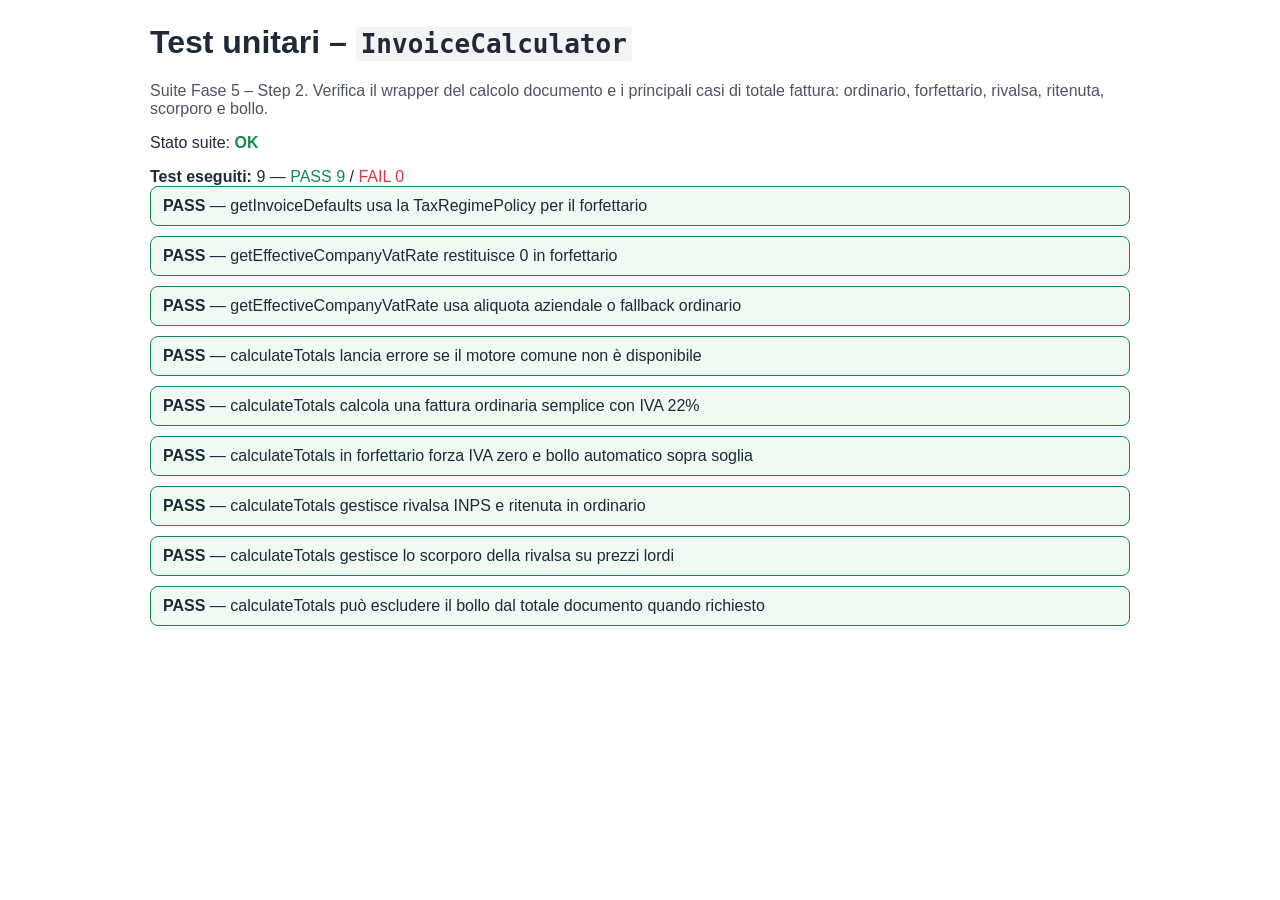
==== tests/invoice-calculator.test.html @ 50466d44 "Add files via upload" ====
<!DOCTYPE html>
<html lang="it">
<head>
  <meta charset="UTF-8" />
  <meta name="viewport" content="width=device-width, initial-scale=1.0" />
  <title>Test – InvoiceCalculator</title>
  <style>
    body { font-family: Arial, sans-serif; margin: 24px; color: #1f2937; }
    .container { max-width: 980px; margin: 0 auto; }
    .lead { color: #4b5563; }
    code { background:#f3f4f6; padding:2px 5px; border-radius:4px; }
  </style>
</head>
<body>
  <div class="container">
    <h1>Test unitari – <code>InvoiceCalculator</code></h1>
    <p class="lead">Suite Fase 5 – Step 2. Verifica il wrapper del calcolo documento e i principali casi di totale fattura: ordinario, forfettario, rivalsa, ritenuta, scorporo e bollo.</p>
    <p>Stato suite: <strong id="test-status">in esecuzione…</strong></p>
    <div id="test-results"></div>
  </div>

  <script src="../js/core/domain-constants.js"></script>
  <script src="../js/core/tax-regime-policy.js"></script>
  <script src="../js/features/invoices/invoices-common-calc.js"></script>
  <script src="../js/features/invoices/invoice-calculator.js"></script>
  <script src="./test-harness.js"></script>
  <script src="./invoice-calculator.spec.js"></script>
</body>
</html>
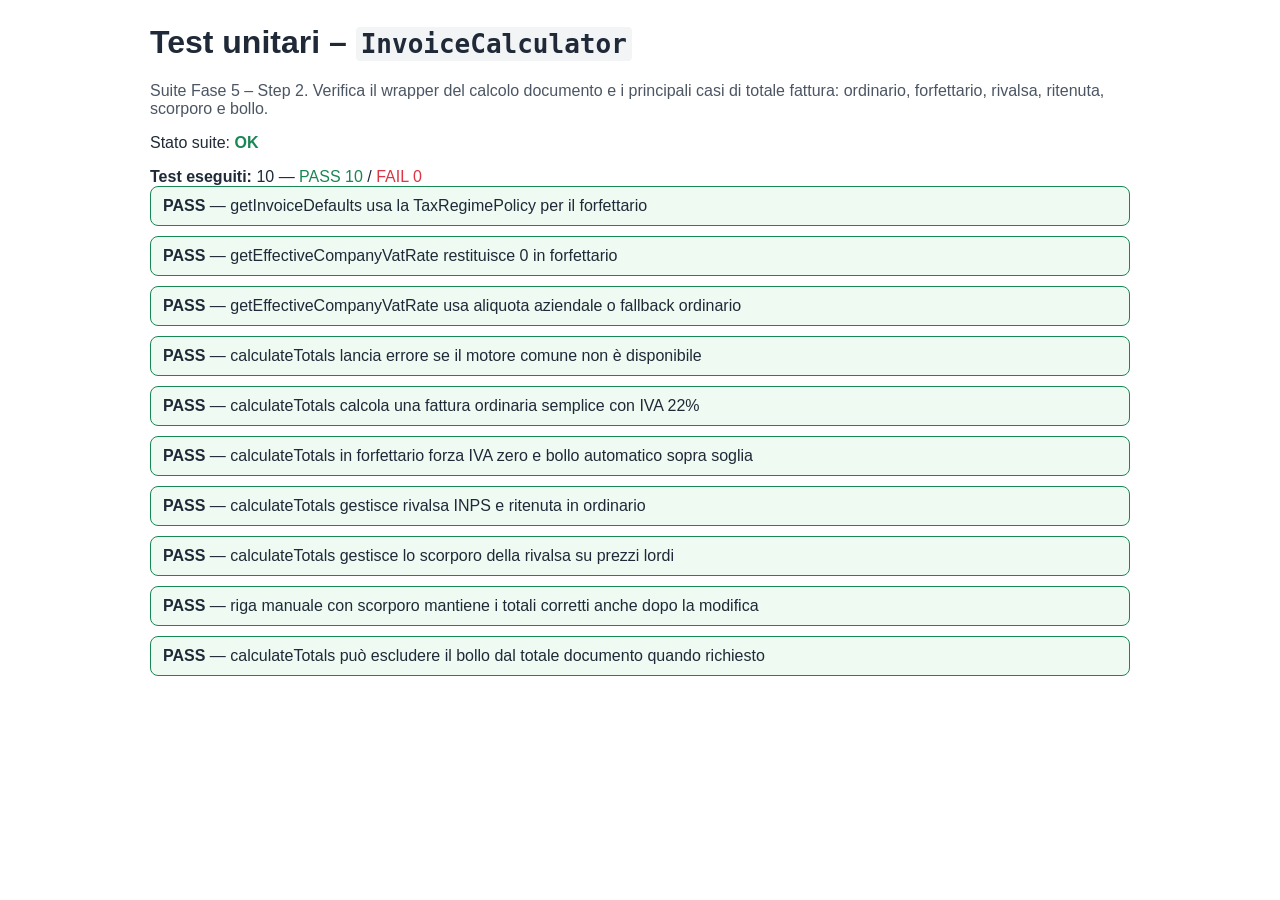
==== commit 499016ec: "Fix errore in scorporo rivalsa INPS nella righe manuale Lo scorporo della rivala INPS si comportava " ====
--- a/tests/invoice-calculator.test.html
+++ b/tests/invoice-calculator.test.html
@@ -23,6 +23,8 @@
   <script src="../js/core/tax-regime-policy.js"></script>
   <script src="../js/features/invoices/invoices-common-calc.js"></script>
   <script src="../js/features/invoices/invoice-calculator.js"></script>
+  <script src="../js/features/invoices/invoice-line-service.js"></script>
+  <script src="../js/features/invoices/invoice-form-ui-service.js"></script>
   <script src="./test-harness.js"></script>
   <script src="./invoice-calculator.spec.js"></script>
 </body>
